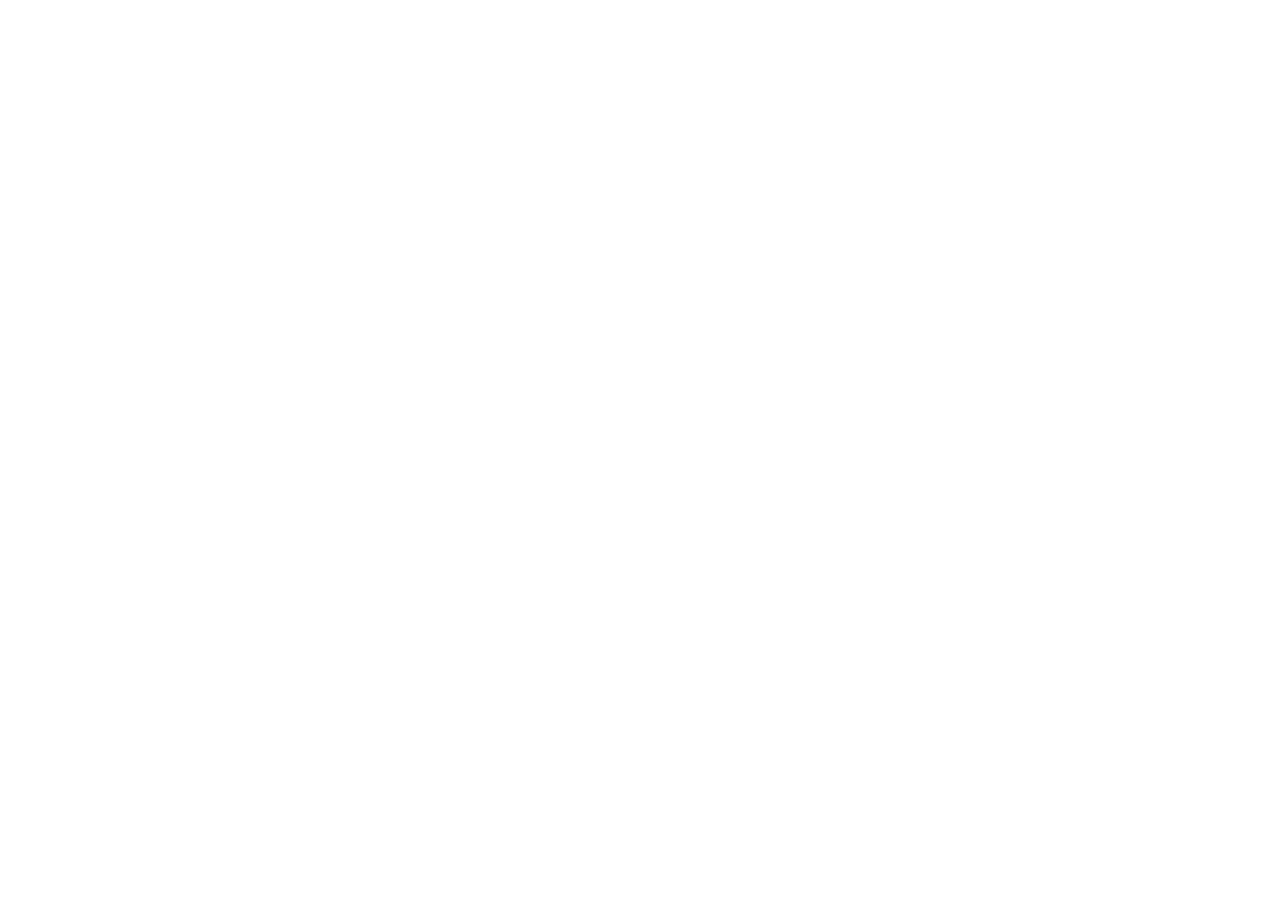
==== src/index.html @ 470de582 "Initial commit" ====
<!DOCTYPE html>
<html lang="en">
  <head>
    <meta charset="UTF-8" />
    <!-- PON UN FAVICON!!! -->
    <link rel="icon" type="image/svg+xml" href="" />
    <meta name="viewport" content="width=device-width, initial-scale=1.0" />
    <!-- CAMBIA EL TITLE!!! -->
    <title>Vite Template</title>
  </head>
  <body>
    <script type="module" src="./js/index.js"></script>
  </body>
</html>
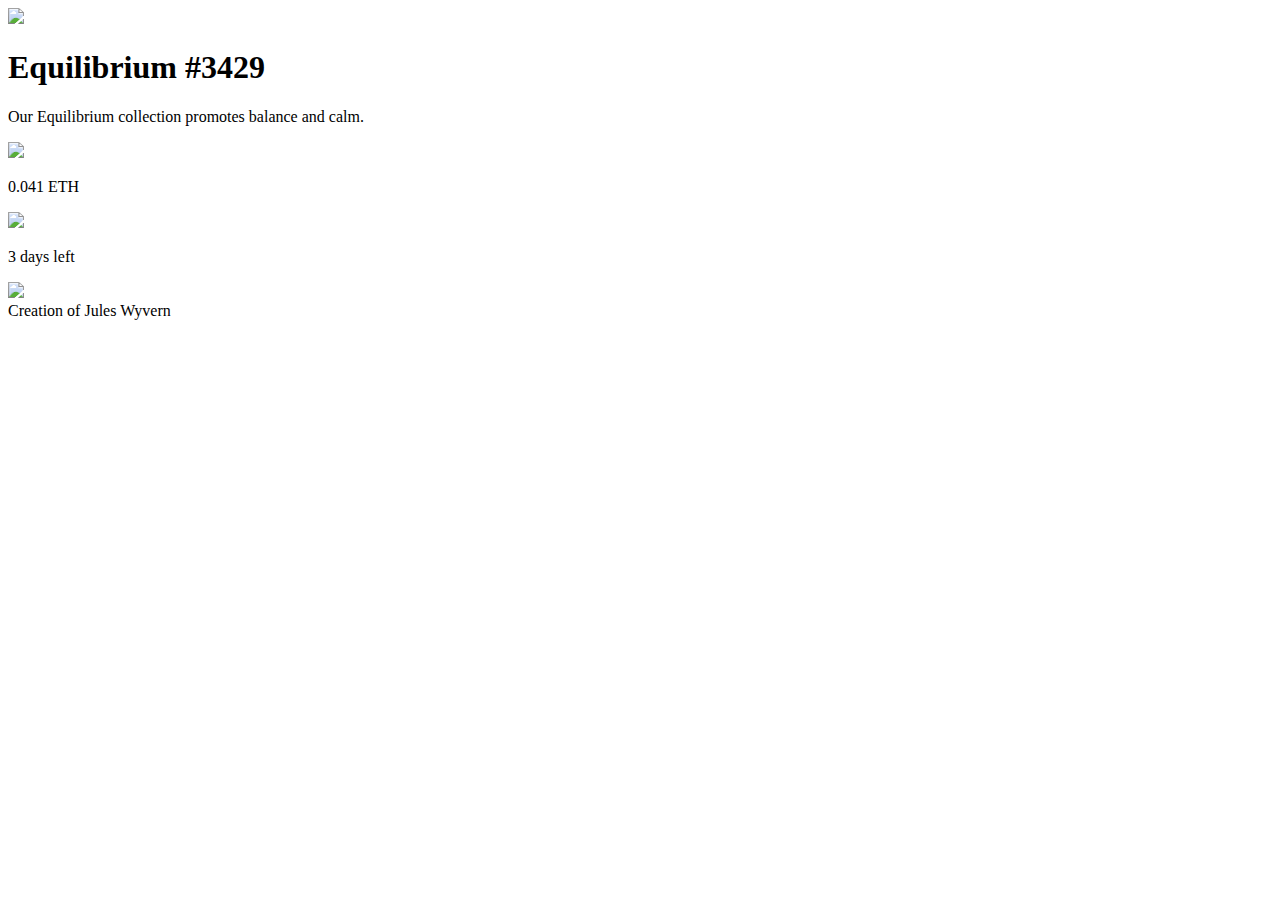
==== commit d5f93b0f: "segunda_prueba_sass" ====
--- a/src/index.html
+++ b/src/index.html
@@ -9,6 +9,42 @@
     <title>Vite Template</title>
   </head>
   <body>
+    <div class="card">
+      <div class="card__image-container">
+        <img class="card__image" src="assets/images/image-equilibrium.jpg" />
+      </div>
+      <div class="card__description">
+        <h1 class="card__title">Equilibrium #3429</h1>
+        <p class="card__text">
+          Our Equilibrium collection promotes balance and calm.
+        </p>
+      </div>
+      <div class="card__properties">
+        <div class="card__properties-eth">
+          <img src="assets/images/icon-ethereum.svg" />
+        </div>
+        <p class="card__properties-eth-text">0.041 ETH</p>
+        <div class="card__properties-days">
+          <img
+            class="card__properties-days-icon"
+            src="assets/images/icon-clock.svg"
+          />
+        </div>
+        <p class="card__properties-days-text">3 days left</p>
+      </div>
+      <div class="card__footer">
+        <div class="card__footer-photo">
+          <img
+            class="card_footer-avatar"
+            src="assets/images/image-avatar.png"
+          />
+        </div>
+        <div class="card__footer-text">
+          Creation of <span class="card__footer-textani">Jules Wyvern</span>
+        </div>
+      </div>
+    </div>
+
     <script type="module" src="./js/index.js"></script>
   </body>
 </html>
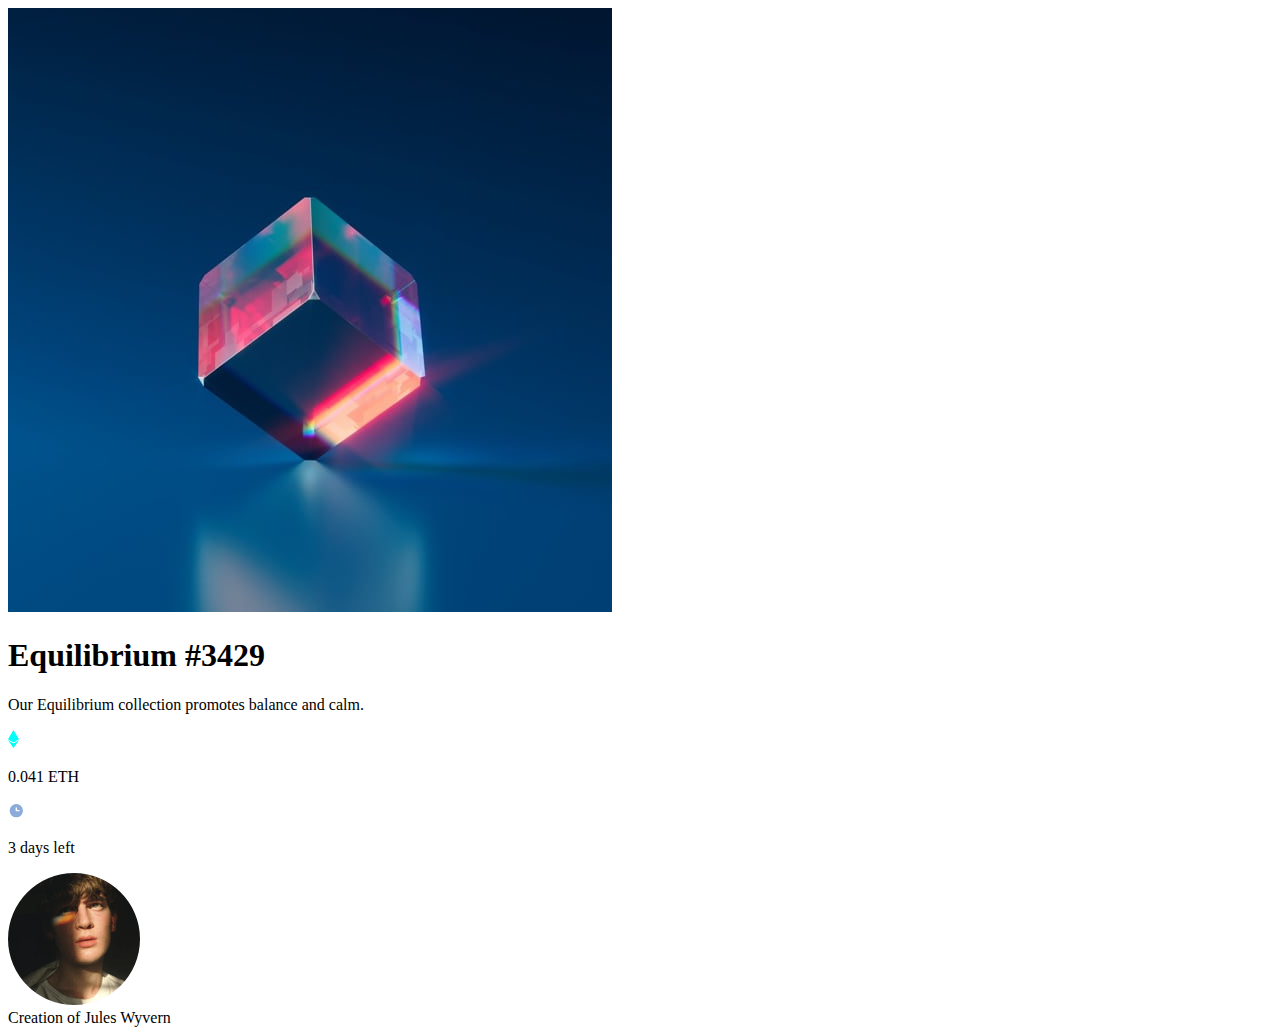
==== commit a1a86c24: "changes+" ====
--- a/src/index.html
+++ b/src/index.html
@@ -6,12 +6,12 @@
     <link rel="icon" type="image/svg+xml" href="" />
     <meta name="viewport" content="width=device-width, initial-scale=1.0" />
     <!-- CAMBIA EL TITLE!!! -->
-    <title>Vite Template</title>
+    <title>SASS</title>
   </head>
   <body>
     <div class="card">
       <div class="card__image-container">
-        <img class="card__image" src="assets/images/image-equilibrium.jpg" />
+        <img class="card__image" src="./assets/images/image-equilibrium.jpg" />
       </div>
       <div class="card__description">
         <h1 class="card__title">Equilibrium #3429</h1>
@@ -21,13 +21,13 @@
       </div>
       <div class="card__properties">
         <div class="card__properties-eth">
-          <img src="assets/images/icon-ethereum.svg" />
+          <img src="./assets/images/icon-ethereum.svg" />
         </div>
         <p class="card__properties-eth-text">0.041 ETH</p>
         <div class="card__properties-days">
           <img
             class="card__properties-days-icon"
-            src="assets/images/icon-clock.svg"
+            src="./assets/images/icon-clock.svg"
           />
         </div>
         <p class="card__properties-days-text">3 days left</p>
@@ -36,7 +36,7 @@
         <div class="card__footer-photo">
           <img
             class="card_footer-avatar"
-            src="assets/images/image-avatar.png"
+            src="./assets/images/image-avatar.png"
           />
         </div>
         <div class="card__footer-text">
